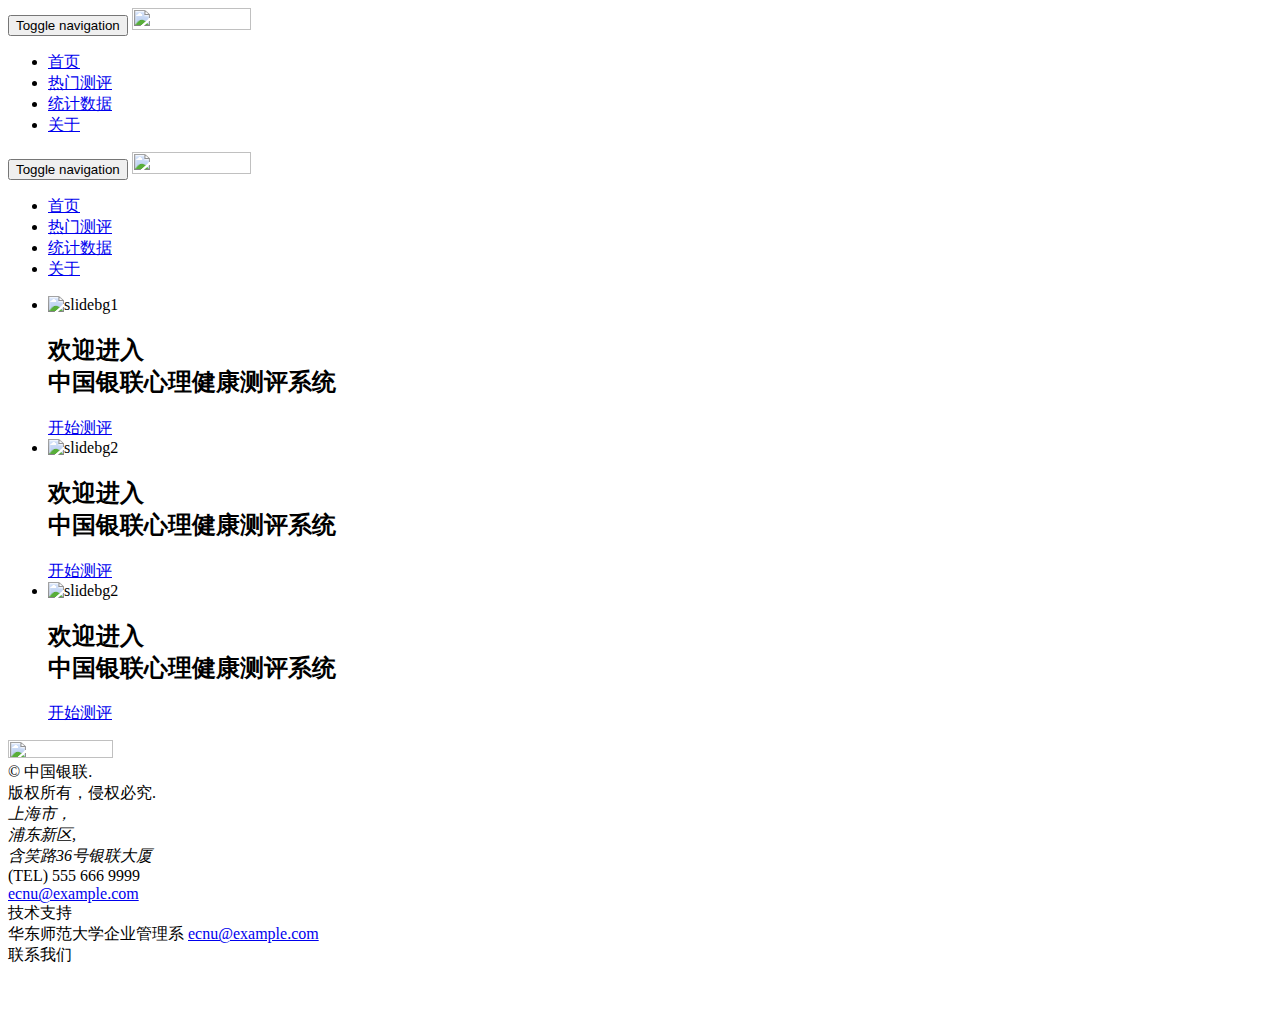
==== index2.html @ 59f3bee2 "all" ====
<!DOCTYPE html>
<html>
<head>
    <meta http-equiv="content-type" content="text/html;charset=UTF-8" />
    <meta charset="utf-8" />
    <title>中国银联心理测试系统</title>
    <meta name="viewport" content="width=device-width, initial-scale=1.0, maximum-scale=1.0, user-scalable=no" />
    <meta content="" name="description" />
    <meta content="" name="author" />
    <link rel="stylesheet" type="text/css" href="assets/plugins/owl-carousel/owl.carousel.css" />
    <link rel="stylesheet" type="text/css" href="assets/plugins/owl-carousel/owl.theme.css" />
    <link rel="stylesheet" type="text/css" href="assets/plugins/headereffects/css/component.css">
    <link rel="stylesheet" type="text/css" href="assets/plugins/headereffects/css/normalize.css" />
    <link href="assets/plugins/pace/pace-theme-flash.css" rel="stylesheet" type="text/css"
        media="screen" />
    <!-- BEGIN CORE CSS FRAMEWORK -->
    <link href="assets/plugins/boostrapv3/css/bootstrap.min.css" rel="stylesheet" type="text/css" />
    <link href="assets/plugins/boostrapv3/css/bootstrap-theme.min.css" rel="stylesheet"
        type="text/css" />
    <link href="assets/plugins/font-awesome/css/font-awesome.min.css" rel="stylesheet"
        type="text/css" />
    <!-- END CORE CSS FRAMEWORK -->
    <!-- BEGIN CSS TEMPLATE -->
    <link href="assets/css/style.css" rel="stylesheet" type="text/css" />
    <link href="assets/css/magic_space.css" rel="stylesheet" type="text/css" />
    <link href="assets/css/responsive.css" rel="stylesheet" type="text/css" />
    <link href="assets/css/animate.min.css" rel="stylesheet" type="text/css" />
    <!-- END CSS TEMPLATE -->
    <script type="text/javascript" src="assets/plugins/jquery-1.8.3.min.js"></script>
    <!-- SLIDER REVOLUTION 4.x SCRIPTS  -->
    <script type="text/javascript" src="assets/plugins/slider-plugin/js/slider1.min.js"></script>
    <script type="text/javascript" src="assets/plugins/slider-plugin/js/slider2.min.js"></script>
    <link rel="stylesheet" type="text/css" href="assets/plugins/slider-plugin/css/settings.css"
        media="screen" />
</head>
<!-- END HEAD -->
<body>
    <div class="main-wrapper">
        <header id="ha-header" class="ha-header ha-header-hide ">
            <div class="ha-header-perspective">
                <div class="ha-header-front navbar navbar-default">
                    <div class="compressed">
                        <div class="navbar-header">
                            <button data-target=".navbar-collapse" data-toggle="collapse" class="navbar-toggle"
                                type="button">
                                <span class="sr-only">Toggle navigation</span> <span class="icon-bar"></span><span
                                    class="icon-bar"></span><span class="icon-bar"></span>
                            </button>
                            <a href="#" class="navbar-brand compressed">
                                <img src="assets/img/logo_condensed.png" alt="" data-src="assets/img/logo_condensed.png"
                                    data-src-retina="assets/img/logo2x.png" width="119" height="22" /></a>
                        </div>
                        <div class="navbar-collapse collapse">
                            <ul class="nav navbar-nav navbar-right">
                                <li><a href="index.html">首页</a></li>
                                <li><a href="#">热门测评</a></li>
                                <!-- <li><a href="tour.html">热门测评</a></li> -->
                                <li><a href="https://gikerch.github.io/test/#/data/1">统计数据</a></li>
                                <!-- <li><a href="portfolio.html">Portfolio</a></li> -->
                                <!-- <li><a href="contact.html">关于</a></li> -->
                                <li><a href="#">关于</a></li>
                            </ul>
                        </div>
                        <!--/.nav-collapse -->
                    </div>
                </div>
            </div>
        </header>
        <div class="section ha-waypoint" data-animate-down="ha-header-hide" data-animate-up="ha-header-hide">
            <div role="navigation" class="navbar navbar-transparent navbar-top">
                <div class="container">
                    <div class="compressed">
                        <div class="navbar-header">
                            <button data-target=".navbar-collapse" data-toggle="collapse" class="navbar-toggle"
                                type="button">
                                <span class="sr-only">Toggle navigation</span> <span class="icon-bar"></span><span
                                    class="icon-bar"></span><span class="icon-bar"></span>
                            </button>
                            <a href="#" class="navbar-brand">
                                <img src="http://cn.unionpay.com/images/images2017/logo.png?v=20161102" data-src="http://cn.unionpay.com/images/images2017/logo.png?v=20161102" data-src-retina="http://cn.unionpay.com/images/images2017/logo.png?v=20161102"
                                    width="119" height="22" alt="" /></a>
                        </div>
                        <div class="navbar-collapse collapse">
                            <ul class="nav navbar-nav navbar-right">
                                <li><a href="index.html">首页</a></li>
                                <!-- <li><a href="tour.html">热门测评</a></li> -->
                                <li><a href="#">热门测评</a></li>
                                <li><a href="https://gikerch.github.io/test/#/data/1">统计数据</a></li>
                                <!-- <li><a href="portfolio.html">Portfolio</a></li> -->
                                <!-- <li><a href="contact.html">关于</a></li> -->
                                <li><a href="#">关于</a></li>
                            </ul>
                        </div>
                        <!--/.nav-collapse -->
                    </div>
                </div>
            </div>
            <!--BEGIN SLIDER -->
            <div class="tp-banner-container">
                <div class="tp-banner" id="home">
                    <ul>
                        <!-- SLIDE  -->
                        <li data-transition="fade" data-slotamount="5" data-masterspeed="700">
                            <!-- MAIN IMAGE -->
                            <img src="assets/img/bg/slide_one.jpg" alt="slidebg1" data-bgfit="cover" data-bgposition="center center"
                                data-bgrepeat="no-repeat">
                            <!-- LAYERS -->
                            <div class="tp-caption mediumlarge_light_white_center sft tp-resizeme slider" data-x="center"
                                data-hoffset="0" data-y="120" data-speed="500" data-start="800" data-easing="Power4.easeOut"
                                data-endspeed="300" data-endeasing="Power1.easeIn" data-captionhidden="off" style="z-index: 6">
                                <h2 class="text-white custom-font title ">
                                    欢迎进入<br>
                                    中国银联心理健康测评系统</h2>
                            </div>
                            <div class="tp-caption sfb slider tp-resizeme slider" data-x="center" data-hoffset="0"
                                data-y="320" data-speed="800" data-start="1000" data-easing="Power4.easeOut"
                                data-endspeed="300" data-endeasing="Power1.easeIn" data-captionhidden="off" style="z-index: 6">
                                <a href="https://gikerch.github.io/test/#/" class="btn btn-info btn-lg  btn-large m-r-10">开始测评</a>
                            </div>
                        </li>
                        <li data-transition="fade" data-slotamount="5" data-masterspeed="700">
                            <!-- MAIN IMAGE -->
                            <img src="assets/img/bg/picture-1.jpg" alt="slidebg2" data-bgfit="cover" data-bgposition="center center"
                                data-bgrepeat="no-repeat">
                            <!-- LAYERS -->
                            <div class="tp-caption mediumlarge_light_white_center sft tp-resizeme slider" data-x="center"
                                data-hoffset="0" data-y="120" data-speed="500" data-start="800" data-easing="Power4.easeOut"
                                data-endspeed="300" data-endeasing="Power1.easeIn" data-captionhidden="off" style="z-index: 6">
                                <h2 class="text-white custom-font title ">
                                    欢迎进入<br>
                                    中国银联心理健康测评系统</h2>
                            </div>
                            <div class="tp-caption sfb slider tp-resizeme slider" data-x="center" data-hoffset="0"
                                data-y="300" data-speed="800" data-start="1000" data-easing="Power4.easeOut"
                                data-endspeed="300" data-endeasing="Power1.easeIn" data-captionhidden="off" style="z-index: 6">
                                <a href="https://gikerch.github.io/test/#/" class="btn btn-info btn-lg  btn-large m-r-10">开始测评</a>
                            </div>
        <!--                     <div class="tp-caption fade slider tp-resizeme slider" data-x="center" data-hoffset="0"
                                data-y="360" data-speed="500" data-start="800" data-easing="Power4.easeOut" data-endspeed="300"
                                data-endeasing="Power1.easeIn" data-captionhidden="off" style="z-index: 6">
                                <a href="#" class="text-white m-r-10">开始测评</a>
                            </div> -->
                        </li>
                        <!-- SLIDE  -->
                        <li data-transition="fade" data-slotamount="5" data-masterspeed="700">
                            <!-- MAIN IMAGE -->
                            <img src="assets/img/bg/picture-2.jpg" alt="slidebg2" data-bgfit="cover" data-bgposition="center center"
                                data-bgrepeat="no-repeat">
                            <!-- LAYERS -->
                            <div class="tp-caption mediumlarge_light_white_center sft tp-resizeme slider" data-x="center"
                                data-hoffset="0" data-y="120" data-speed="500" data-start="800" data-easing="Power4.easeOut"
                                data-endspeed="300" data-endeasing="Power1.easeIn" data-captionhidden="off" style="z-index: 6">
                                <h2 class="text-white custom-font title ">
                                    欢迎进入<br>
                                    中国银联心理健康测评系统</h2>
                            </div>
                            <div class="tp-caption sfb slider tp-resizeme slider" data-x="center" data-hoffset="0"
                                data-y="300" data-speed="800" data-start="1000" data-easing="Power4.easeOut"
                                data-endspeed="300" data-endeasing="Power1.easeIn" data-captionhidden="off" style="z-index: 6">
                                <a href="#" class="btn btn-info btn-lg  btn-large m-r-10">开始测评</a>
                            </div>
                        </li>
                    </ul>
                    <div class="tp-bannertimer">
                    </div>
                </div>
            </div>
            <!--END SLIDER
		
	-->
        </div>
<!--         <div class="section ">
            <div class="container">
                <div class="p-t-40 p-b-40  text-center">
                    <h2 class="text-center">
                        We Provide Awesome Digital Solutions With a Great Attention to Details.</h2>
                    <a href="#" class="btn btn-primary btn-lg  btn-large m-r-10">DOWNLOAD NOW</a>
                </div>
            </div>
        </div> -->
       <!--  <div class="section white ha-waypoint" data-animate-down="ha-header-color" data-animate-up="ha-header-hide">
            <div class="container">
                <div class="p-t-60">
                    <div class="row">
                        <div class="col-md-12 feature-list ">
                            <div class="col-md-4 " data-ride="animated" data-animation="fadeIn" data-delay="300">
                                <i class="fa fa-archive fa-4x"></i>
                                <h4 class="title">
                                    WEB DESIGN</h4>
                                <p>
                                    Intriguing web designs and fascinating results, makes you happy and earns us a loyal
                                    customer – Always there, looking after you!
                                </p>
                            </div>
                            <div class="col-md-4" data-ride="animated" data-animation="fadeIn" data-delay="600">
                                <i class="fa fa-cog fa-4x"></i>
                                <h4 class="title">
                                    CUSTOMIZATION</h4>
                                <p>
                                    We push. We make you nervous. We get results. Let's get to work. Whenever you need,
                                    you will find always there, looking after you!
                                </p>
                            </div>
                            <div class="col-md-4" data-ride="animated" data-animation="fadeIn" data-delay="900">
                                <i class="fa fa-share fa-4x"></i>
                                <h4 class="title">
                                    SOCIAL</h4>
                                <p>
                                    As your business flourishes, we grow as a business and so our team makes sure that
                                    your growth is supported and we go hand in hand.
                                </p>
                            </div>
                        </div>
                    </div> -->
      <!--               <br>
                    <div class="row">
                        <div class="col-md-12 feature-list">
                            <div class="col-md-4 " data-ride="animated" data-animation="fadeIn" data-delay="1200">
                                <i class="fa fa-code fa-4x"></i>
                                <h4 class="title">
                                    TEMPLATES</h4>
                                <p>
                                    We work to deliver results, celebrate entrepreneurship, stand for justice, and believe
                                    in the progress of common good.
                                </p>
                            </div>
                            <div class="col-md-4" data-ride="animated" data-animation="fadeIn" data-delay="1500">
                                <i class="fa fa-asterisk fa-4x"></i>
                                <h4 class="title">
                                    BASED ON BOOTSTRAP 3</h4>
                                <p>
                                    This free template is based on the popular Twitter Bootstrap Frameowrk. You can
                                    easily customize if you have little Bootstrap 3 knowledge.
                                </p>
                            </div>
                            <div class="col-md-4" data-ride="animated" data-animation="fadeIn" data-delay="1800">
                                <i class="fa fa-expand  fa-4x"></i>
                                <h4 class="title">
                                    RESPONSIVE DESIGN</h4>
                                <p>
                                    Every project begins with a round of research and discovery. We dig through the
                                    values, strategy, and organizational culture that make you unique.
                                </p>
                            </div>
                            <div class="clearfix">
                            </div>
                        </div>
                    </div>
                    <div class="section relative">
                        <div class="row text-center">
                            <img src="assets/img/browser-shot.png" alt="" class="resize p-t-60 col-md-12 hidden-xs"
                                style="" data-ride="animated" data-animation="fadeInUp" data-delay="300">
                        </div>
                    </div>
                    <div class="clearfix">
                    </div>
                </div>
            </div>
        </div> -->
       <!--  <div class="copyrights">Collect from <a href="http://www.cssmoban.com/" >企业网站模板</a></div>
        <div class="section dark-grey">
            <div class="container">
                <div class="p-t-80">
                    <div class="row">
                        <div class="row mt-30">
                            <div class="col-md-4 wow fadeIn" data-wow-duration="2s" data-wow-delay="0.2s" style="visibility: visible;
                                animation-duration: 2s; -webkit-animation-duration: 2s; animation-delay: 0.2s;
                                -webkit-animation-delay: 0.2s; animation-name: fadeIn; -webkit-animation-name: fadeIn;">
                                <div class="team-member">
                                    <div class="team-img">
                                        <img src="assets/img/team/team_1.png" alt="">
                                        <div class="team-details text-center">
                                            <h5 class="team-title mb-10">
                                                John Donga</h5>
                                            <span>Founder & CEO</span>
                                            <div class="socials mt-20">
                                                <a href="#"><i class="fa fa-facebook"></i></a><a href="#"><i class="fa fa-twitter"></i>
                                                </a><a href="#"><i class="fa fa-google-plus"></i></a><a href="#"><i class="fa fa-envelope">
                                                </i></a>
                                            </div>
                                        </div>
                                    </div>
                                </div>
                                <!-end team member -->
                            <!-- </div> -->
                            <!-- end col -->
                           <!--  <div class="col-md-4 wow fadeIn" data-wow-duration="2s" data-wow-delay="0.4s" style="visibility: visible;
                                animation-duration: 2s; -webkit-animation-duration: 2s; animation-delay: 0.4s;
                                -webkit-animation-delay: 0.4s; animation-name: fadeIn; -webkit-animation-name: fadeIn;">
                                <div class="team-member mt-mdm-40">
                                    <div class="team-img">
                                        <img src="assets/img/team/team_2.png" alt="">
                                        <div class="team-details text-center">
                                            <h5 class="team-title mb-10">
                                                Harvey Pete</h5>
                                            <span>CFO</span>
                                            <div class="socials mt-20">
                                                <a href="#"><i class="fa fa-facebook"></i></a><a href="#"><i class="fa fa-twitter"></i>
                                                </a><a href="#"><i class="fa fa-google-plus"></i></a><a href="#"><i class="fa fa-envelope">
                                                </i></a>
                                            </div>
                                        </div>
                                    </div>
                                </div> -->
                                <!-- end team member -->
                            <!-- </div> -->
                            <!-- end col -->
                          <!--   <div class="col-md-4 wow fadeIn" data-wow-duration="2s" data-wow-delay="0.6s" style="visibility: visible;
                                animation-duration: 2s; -webkit-animation-duration: 2s; animation-delay: 0.6s;
                                -webkit-animation-delay: 0.6s; animation-name: fadeIn; -webkit-animation-name: fadeIn;">
                                <div class="team-member mt-mdm-40">
                                    <div class="team-img">
                                        <img src="assets/img/team/team_3.png" alt="">
                                        <div class="team-details text-center">
                                            <h5 class="team-title mb-10">
                                                Mike Tolinton</h5>
                                            <span>CTO</span>
                                            <div class="socials mt-20">
                                                <a href="#"><i class="fa fa-facebook"></i></a><a href="#"><i class="fa fa-twitter"></i>
                                                </a><a href="#"><i class="fa fa-google-plus"></i></a><a href="#"><i class="fa fa-envelope">
                                                </i></a>
                                            </div>
                                        </div>
                                    </div>
                                </div>
                                <! end team member -->
                            <!-- </div> -->
                            <!-- end col -->
           <!--              </div>
                    </div>
                </div>
            </div>
        </div> -->
       <!--  <div class="section white">
            <div class="container">
                <div class="p-t-60 p-b-50 ">
                    <div class="row feature-list">
                        <div class="col-md-3 ">
                            <h4 class="custom-font title">
                                COFFEES</h4>
                            <h1 class="custom-font">
                                <span class="number-animator" data-value="4500" data-animation-duration="800">0</span></h1>
                            <div class="col-md-8 no-padding">
                                <div class="progress transparent progress-small no-radius ">
                                    <div class="progress-bar progress-bar-black animated-progress-bar " data-percentage="79%">
                                    </div>
                                </div>
                            </div>
                        </div>
                        <div class="col-md-3">
                            <h4 class="custom-font title">
                                WEB APPS</h4>
                            <h1 class="custom-font">
                                <span class="number-animator" data-value="376" data-animation-duration="800">0</span></h1>
                            <div class="col-md-8 no-padding">
                                <div class="progress transparent progress-small no-radius no-margin">
                                    <div class="progress-bar progress-bar-black animated-progress-bar" data-percentage="45%">
                                    </div>
                                </div>
                            </div>
                        </div>
                        <div class="col-md-3">
                            <h4 class="custom-font title">
                                LINE OF CODES</h4>
                            <h1 class="custom-font">
                                <span class="number-animator" data-value="19,500" data-animation-duration="800">0</span></h1>
                            <div class="col-md-8 no-padding">
                                <div class="progress transparent progress-small no-radius no-margin">
                                    <div class="progress-bar progress-bar-black animated-progress-bar" data-percentage="12%">
                                    </div>
                                </div>
                            </div>
                        </div>
                        <div class="col-md-3">
                            <h4 class="custom-font title">
                                PROJECTS COMPLETED</h4>
                            <h1 class="custom-font">
                                <span class="number-animator" data-value="19,403" data-animation-duration="800">0</span></h1>
                            <div class="col-md-8 no-padding">
                                <div class="progress transparent progress-small no-radius no-margin">
                                    <div class="progress-bar progress-bar-black animated-progress-bar" data-percentage="85%">
                                    </div>
                                </div>
                            </div>
                        </div>
                    </div>
                </div>
            </div>
        </div> -->
   <!--      <div class="section grey">
            <div class="container">
                <div class="p-t-60 p-b-50">
                    <div id="testomonials" class="owl-carousel row">
                        <div class="item">
                            <div class="col-md-6  col-md-offset-3 text-center">
                                <div class="testimonial-thumb">
                                    <img src="assets/img/testimonial_img1.png" alt="testimonal">
                                </div>
                                <div class="testimonial-user">
                                    <span>John Donga</span> Greepit.com
                                </div>
                                <h3 class="normal text-center">
                                    I have always received good service from the Frittt Templates. Timing and quality
                                    have always met my expectations and everything is communicated in a professional
                                    and timely manner.
                                </h3>
                            </div>
                        </div>
                        <div class="item">
                            <div class="col-md-6   col-md-offset-3 text-center">
                                <div class="testimonial-thumb">
                                    <img src="assets/img/testimonial_img2.png" alt="testimonal">
                                </div>
                                <div class="testimonial-user">
                                    <span>John Donga</span> #
                                </div>
                                <h3 class="normal text-center">
                                    We consider the Frittt Templates team a development partner who has proven to be
                                    creative in problem resolution, reliable in time commitments, and overall consistent
                                    in meeting our expectations.
                                </h3>
                            </div>
                        </div>
                        <div class="item">
                            <div class="col-md-6   col-md-offset-3 text-center">
                                <div class="testimonial-thumb">
                                    <img src="assets/img/testimonial_img3.png" alt="testimonal">
                                </div>
                                <div class="testimonial-user">
                                    <span>John Donga</span> www.#
                                </div>
                                <h3 class="semi-bold text-center">
                                    The work was above and beyond what I could have expected. Excellent service all
                                    the way around from start to finish. Keep up the GREAT work! Great job!
                                </h3>
                            </div>
                        </div>
                    </div>
                </div>
            </div>
        </div> -->
      <!--   <div class="section black contact-details green-icons">
            <div class="container">
                <div class="row">
                    <div class="col-md-3 text-center">
                        <div class="services-box-3">
                            <i class="fa fa-phone"></i>
                            <div class="content">
                                <p>
                                    Phone</p>
                                <h3>
                                    +1 555 666 9999</h3>
                            </div>
                        </div>
                    </div>
                    <div class="col-md-3 text-center">
                        <div class="services-box-3">
                            <i class="fa fa-envelope"></i>
                            <div class="content">
                                <p>
                                    E-mail</p>
                                <h3>
                                    letstalk@thempleite.com</h3>
                            </div>
                        </div>
                    </div>
                    <div class="col-md-3 text-center">
                        <div class="services-box-3">
                            <i class="fa fa-map-marker "></i>
                            <div class="content">
                                <p>
                                    Postal</p>
                                <h3>
                                    32-Grey Suite, NY</h3>
                            </div>
                        </div>
                    </div>
                    <div class="col-md-3 text-center">
                        <div class="services-box-3">
                            <i class="fa fa-pinterest-square"></i>
                            <div class="content">
                                <p>
                                    Pinterest</p>
                                <h3>
                                    pinterest.com/frittt</h3>
                            </div>
                        </div>
                    </div>
                </div>
            </div>
        </div> -->
        <div class="section white footer">
            <div class="container">
                <div class="p-t-30 p-b-40">
                    <div class="row">
                        <div class="col-md-2 col-lg-2 col-sm-2 col-xs-12 xs-m-b-20">
                            
                                <img src="http://cn.unionpay.com/images/images2017/logo.png?v=20161102" data-src="http://cn.unionpay.com/images/images2017/logo.png?v=20161102" data-src-retina="http://cn.unionpay.com/images/images2017/logo.png?v=20161102"
                                    width="105" height="18" alt="" />
                         
                            <br />
                            © 中国银联.
                            <br />
                            版权所有，侵权必究.
                        </div>
                        <div class="col-md-4 col-lg-3 col-sm-4  col-xs-12 xs-m-b-20">
                            <address class="xs-no-padding  col-md-6 col-lg-6 col-sm-6  col-xs-12">
                                上海市，<br>
                                浦东新区,<br>
                                含笑路36号银联大厦
                            </address>
                            <div class="xs-no-padding col-md-6 col-lg-6 col-sm-6">
                                <div>
                                    (TEL) 555 666 9999</div>
                                <a href="javascript:">ecnu@example.com</a>
                            </div>
                            <div class="clearfix">
                            </div>
                        </div>
                        <div class="col-md-2 col-lg-2 col-sm-2  col-xs-12 xs-m-b-20">
                            <div class="bold">
                                技术支持</div>
                            华东师范大学企业管理系 <a href="javascript:">ecnu@example.com</a>
                        </div>
                        <div class="col-md-2 col-lg-2 col-sm-2  col-xs-12 ">
                            <div class="bold">
                                联系我们</div>
                            <br />
                            <a href="javascript:"><i class="fa fa-facebook fa-2x"></i></a>&nbsp; <a href="javascript:">
                                <i class="fa fa-twitter fa-2x"></i></a>&nbsp; <a href="javascript:"><i class="fa fa-youtube-play  fa-2x">
                                </i></a>&nbsp; <a href="javascript:"><i class="fa fa-github fa-2x"></i></a>&nbsp;
                            <a href="javascript:"><i class="fa fa-dribbble fa-2x"></i></a>&nbsp; <a href="javascript:">
                                <i class="fa fa-pinterest fa-2x"></i></a>
                        </div>
                    </div>
                </div>
            </div>
        </div>
    </div>
    <script src="assets/plugins/boostrapv3/js/bootstrap.min.js" type="text/javascript"></script>
    <script src="assets/plugins/pace/pace.min.js" type="text/javascript"></script>
    <script src="assets/plugins/jquery-unveil/jquery.unveil.min.js" type="text/javascript"></script>
    <script src="assets/plugins/owl-carousel/owl.carousel.min.js" type="text/javascript"></script>
    <script src="assets/plugins/waypoints.min.js"></script>
    <script type="text/javascript" src="assets/plugins/parrallax/js/jquery.parallax-1.1.3.js"></script>
    <script type="text/javascript" src="assets/plugins/jquery-nicescroll/jquery.nicescroll.min.js"></script>
    <script type="text/javascript" src="assets/plugins/jquery-appear/jquery.appear.js"></script>
    <script src="assets/plugins/jquery-numberAnimate/jquery.animateNumbers.js" type="text/javascript"></script>
    <script type="text/javascript" src="assets/js/core.js"></script>
</body>
</html>
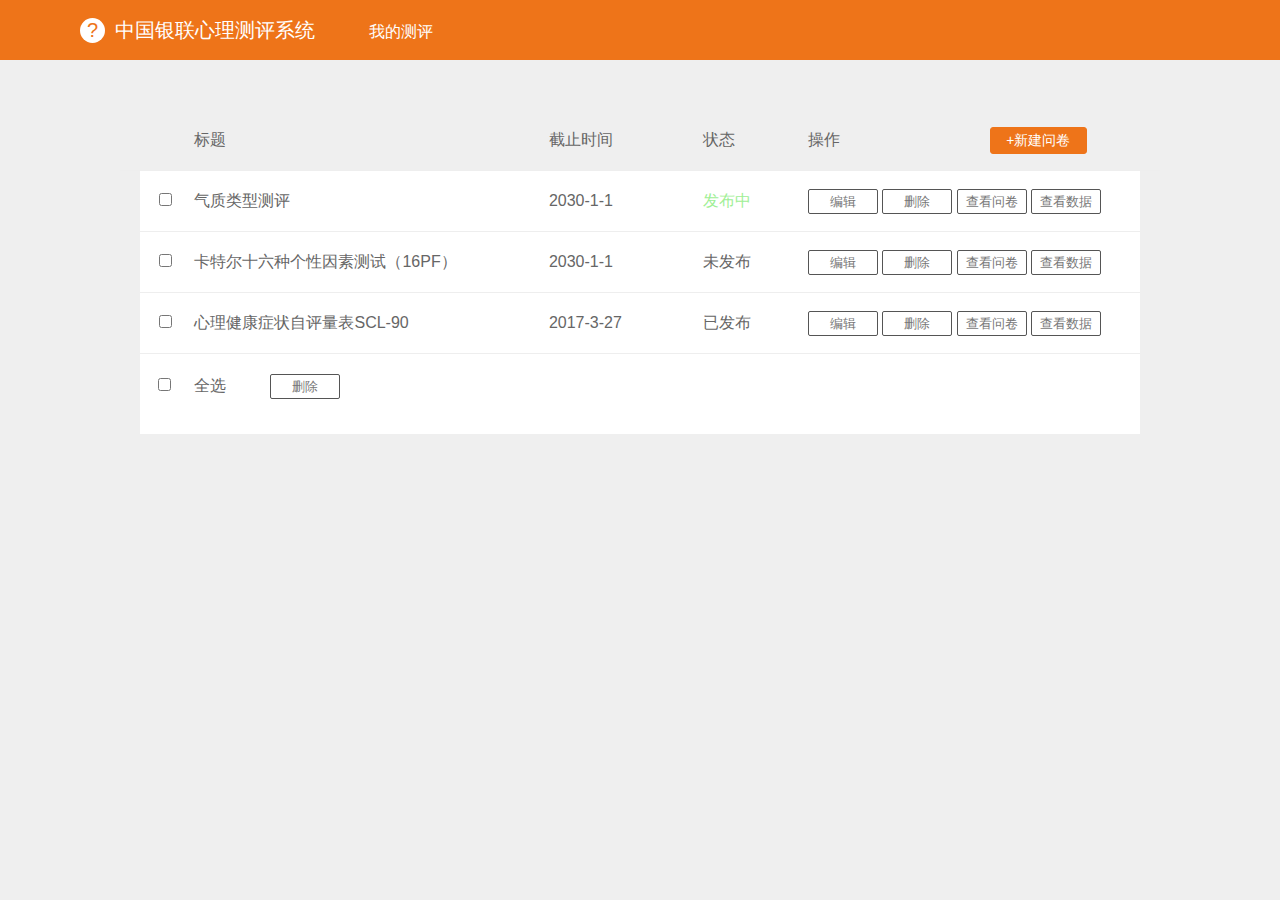
==== commit cd322564: "ff" ====
--- a/index2.html
+++ b/index2.html
@@ -1,551 +1 @@
-<!DOCTYPE html>
-<html>
-<head>
-    <meta http-equiv="content-type" content="text/html;charset=UTF-8" />
-    <meta charset="utf-8" />
-    <title>中国银联心理测试系统</title>
-    <meta name="viewport" content="width=device-width, initial-scale=1.0, maximum-scale=1.0, user-scalable=no" />
-    <meta content="" name="description" />
-    <meta content="" name="author" />
-    <link rel="stylesheet" type="text/css" href="assets/plugins/owl-carousel/owl.carousel.css" />
-    <link rel="stylesheet" type="text/css" href="assets/plugins/owl-carousel/owl.theme.css" />
-    <link rel="stylesheet" type="text/css" href="assets/plugins/headereffects/css/component.css">
-    <link rel="stylesheet" type="text/css" href="assets/plugins/headereffects/css/normalize.css" />
-    <link href="assets/plugins/pace/pace-theme-flash.css" rel="stylesheet" type="text/css"
-        media="screen" />
-    <!-- BEGIN CORE CSS FRAMEWORK -->
-    <link href="assets/plugins/boostrapv3/css/bootstrap.min.css" rel="stylesheet" type="text/css" />
-    <link href="assets/plugins/boostrapv3/css/bootstrap-theme.min.css" rel="stylesheet"
-        type="text/css" />
-    <link href="assets/plugins/font-awesome/css/font-awesome.min.css" rel="stylesheet"
-        type="text/css" />
-    <!-- END CORE CSS FRAMEWORK -->
-    <!-- BEGIN CSS TEMPLATE -->
-    <link href="assets/css/style.css" rel="stylesheet" type="text/css" />
-    <link href="assets/css/magic_space.css" rel="stylesheet" type="text/css" />
-    <link href="assets/css/responsive.css" rel="stylesheet" type="text/css" />
-    <link href="assets/css/animate.min.css" rel="stylesheet" type="text/css" />
-    <!-- END CSS TEMPLATE -->
-    <script type="text/javascript" src="assets/plugins/jquery-1.8.3.min.js"></script>
-    <!-- SLIDER REVOLUTION 4.x SCRIPTS  -->
-    <script type="text/javascript" src="assets/plugins/slider-plugin/js/slider1.min.js"></script>
-    <script type="text/javascript" src="assets/plugins/slider-plugin/js/slider2.min.js"></script>
-    <link rel="stylesheet" type="text/css" href="assets/plugins/slider-plugin/css/settings.css"
-        media="screen" />
-</head>
-<!-- END HEAD -->
-<body>
-    <div class="main-wrapper">
-        <header id="ha-header" class="ha-header ha-header-hide ">
-            <div class="ha-header-perspective">
-                <div class="ha-header-front navbar navbar-default">
-                    <div class="compressed">
-                        <div class="navbar-header">
-                            <button data-target=".navbar-collapse" data-toggle="collapse" class="navbar-toggle"
-                                type="button">
-                                <span class="sr-only">Toggle navigation</span> <span class="icon-bar"></span><span
-                                    class="icon-bar"></span><span class="icon-bar"></span>
-                            </button>
-                            <a href="#" class="navbar-brand compressed">
-                                <img src="assets/img/logo_condensed.png" alt="" data-src="assets/img/logo_condensed.png"
-                                    data-src-retina="assets/img/logo2x.png" width="119" height="22" /></a>
-                        </div>
-                        <div class="navbar-collapse collapse">
-                            <ul class="nav navbar-nav navbar-right">
-                                <li><a href="index.html">首页</a></li>
-                                <li><a href="#">热门测评</a></li>
-                                <!-- <li><a href="tour.html">热门测评</a></li> -->
-                                <li><a href="https://gikerch.github.io/test/#/data/1">统计数据</a></li>
-                                <!-- <li><a href="portfolio.html">Portfolio</a></li> -->
-                                <!-- <li><a href="contact.html">关于</a></li> -->
-                                <li><a href="#">关于</a></li>
-                            </ul>
-                        </div>
-                        <!--/.nav-collapse -->
-                    </div>
-                </div>
-            </div>
-        </header>
-        <div class="section ha-waypoint" data-animate-down="ha-header-hide" data-animate-up="ha-header-hide">
-            <div role="navigation" class="navbar navbar-transparent navbar-top">
-                <div class="container">
-                    <div class="compressed">
-                        <div class="navbar-header">
-                            <button data-target=".navbar-collapse" data-toggle="collapse" class="navbar-toggle"
-                                type="button">
-                                <span class="sr-only">Toggle navigation</span> <span class="icon-bar"></span><span
-                                    class="icon-bar"></span><span class="icon-bar"></span>
-                            </button>
-                            <a href="#" class="navbar-brand">
-                                <img src="http://cn.unionpay.com/images/images2017/logo.png?v=20161102" data-src="http://cn.unionpay.com/images/images2017/logo.png?v=20161102" data-src-retina="http://cn.unionpay.com/images/images2017/logo.png?v=20161102"
-                                    width="119" height="22" alt="" /></a>
-                        </div>
-                        <div class="navbar-collapse collapse">
-                            <ul class="nav navbar-nav navbar-right">
-                                <li><a href="index.html">首页</a></li>
-                                <!-- <li><a href="tour.html">热门测评</a></li> -->
-                                <li><a href="#">热门测评</a></li>
-                                <li><a href="https://gikerch.github.io/test/#/data/1">统计数据</a></li>
-                                <!-- <li><a href="portfolio.html">Portfolio</a></li> -->
-                                <!-- <li><a href="contact.html">关于</a></li> -->
-                                <li><a href="#">关于</a></li>
-                            </ul>
-                        </div>
-                        <!--/.nav-collapse -->
-                    </div>
-                </div>
-            </div>
-            <!--BEGIN SLIDER -->
-            <div class="tp-banner-container">
-                <div class="tp-banner" id="home">
-                    <ul>
-                        <!-- SLIDE  -->
-                        <li data-transition="fade" data-slotamount="5" data-masterspeed="700">
-                            <!-- MAIN IMAGE -->
-                            <img src="assets/img/bg/slide_one.jpg" alt="slidebg1" data-bgfit="cover" data-bgposition="center center"
-                                data-bgrepeat="no-repeat">
-                            <!-- LAYERS -->
-                            <div class="tp-caption mediumlarge_light_white_center sft tp-resizeme slider" data-x="center"
-                                data-hoffset="0" data-y="120" data-speed="500" data-start="800" data-easing="Power4.easeOut"
-                                data-endspeed="300" data-endeasing="Power1.easeIn" data-captionhidden="off" style="z-index: 6">
-                                <h2 class="text-white custom-font title ">
-                                    欢迎进入<br>
-                                    中国银联心理健康测评系统</h2>
-                            </div>
-                            <div class="tp-caption sfb slider tp-resizeme slider" data-x="center" data-hoffset="0"
-                                data-y="320" data-speed="800" data-start="1000" data-easing="Power4.easeOut"
-                                data-endspeed="300" data-endeasing="Power1.easeIn" data-captionhidden="off" style="z-index: 6">
-                                <a href="https://gikerch.github.io/test/#/" class="btn btn-info btn-lg  btn-large m-r-10">开始测评</a>
-                            </div>
-                        </li>
-                        <li data-transition="fade" data-slotamount="5" data-masterspeed="700">
-                            <!-- MAIN IMAGE -->
-                            <img src="assets/img/bg/picture-1.jpg" alt="slidebg2" data-bgfit="cover" data-bgposition="center center"
-                                data-bgrepeat="no-repeat">
-                            <!-- LAYERS -->
-                            <div class="tp-caption mediumlarge_light_white_center sft tp-resizeme slider" data-x="center"
-                                data-hoffset="0" data-y="120" data-speed="500" data-start="800" data-easing="Power4.easeOut"
-                                data-endspeed="300" data-endeasing="Power1.easeIn" data-captionhidden="off" style="z-index: 6">
-                                <h2 class="text-white custom-font title ">
-                                    欢迎进入<br>
-                                    中国银联心理健康测评系统</h2>
-                            </div>
-                            <div class="tp-caption sfb slider tp-resizeme slider" data-x="center" data-hoffset="0"
-                                data-y="300" data-speed="800" data-start="1000" data-easing="Power4.easeOut"
-                                data-endspeed="300" data-endeasing="Power1.easeIn" data-captionhidden="off" style="z-index: 6">
-                                <a href="https://gikerch.github.io/test/#/" class="btn btn-info btn-lg  btn-large m-r-10">开始测评</a>
-                            </div>
-        <!--                     <div class="tp-caption fade slider tp-resizeme slider" data-x="center" data-hoffset="0"
-                                data-y="360" data-speed="500" data-start="800" data-easing="Power4.easeOut" data-endspeed="300"
-                                data-endeasing="Power1.easeIn" data-captionhidden="off" style="z-index: 6">
-                                <a href="#" class="text-white m-r-10">开始测评</a>
-                            </div> -->
-                        </li>
-                        <!-- SLIDE  -->
-                        <li data-transition="fade" data-slotamount="5" data-masterspeed="700">
-                            <!-- MAIN IMAGE -->
-                            <img src="assets/img/bg/picture-2.jpg" alt="slidebg2" data-bgfit="cover" data-bgposition="center center"
-                                data-bgrepeat="no-repeat">
-                            <!-- LAYERS -->
-                            <div class="tp-caption mediumlarge_light_white_center sft tp-resizeme slider" data-x="center"
-                                data-hoffset="0" data-y="120" data-speed="500" data-start="800" data-easing="Power4.easeOut"
-                                data-endspeed="300" data-endeasing="Power1.easeIn" data-captionhidden="off" style="z-index: 6">
-                                <h2 class="text-white custom-font title ">
-                                    欢迎进入<br>
-                                    中国银联心理健康测评系统</h2>
-                            </div>
-                            <div class="tp-caption sfb slider tp-resizeme slider" data-x="center" data-hoffset="0"
-                                data-y="300" data-speed="800" data-start="1000" data-easing="Power4.easeOut"
-                                data-endspeed="300" data-endeasing="Power1.easeIn" data-captionhidden="off" style="z-index: 6">
-                                <a href="#" class="btn btn-info btn-lg  btn-large m-r-10">开始测评</a>
-                            </div>
-                        </li>
-                    </ul>
-                    <div class="tp-bannertimer">
-                    </div>
-                </div>
-            </div>
-            <!--END SLIDER
-		
-	-->
-        </div>
-<!--         <div class="section ">
-            <div class="container">
-                <div class="p-t-40 p-b-40  text-center">
-                    <h2 class="text-center">
-                        We Provide Awesome Digital Solutions With a Great Attention to Details.</h2>
-                    <a href="#" class="btn btn-primary btn-lg  btn-large m-r-10">DOWNLOAD NOW</a>
-                </div>
-            </div>
-        </div> -->
-       <!--  <div class="section white ha-waypoint" data-animate-down="ha-header-color" data-animate-up="ha-header-hide">
-            <div class="container">
-                <div class="p-t-60">
-                    <div class="row">
-                        <div class="col-md-12 feature-list ">
-                            <div class="col-md-4 " data-ride="animated" data-animation="fadeIn" data-delay="300">
-                                <i class="fa fa-archive fa-4x"></i>
-                                <h4 class="title">
-                                    WEB DESIGN</h4>
-                                <p>
-                                    Intriguing web designs and fascinating results, makes you happy and earns us a loyal
-                                    customer – Always there, looking after you!
-                                </p>
-                            </div>
-                            <div class="col-md-4" data-ride="animated" data-animation="fadeIn" data-delay="600">
-                                <i class="fa fa-cog fa-4x"></i>
-                                <h4 class="title">
-                                    CUSTOMIZATION</h4>
-                                <p>
-                                    We push. We make you nervous. We get results. Let's get to work. Whenever you need,
-                                    you will find always there, looking after you!
-                                </p>
-                            </div>
-                            <div class="col-md-4" data-ride="animated" data-animation="fadeIn" data-delay="900">
-                                <i class="fa fa-share fa-4x"></i>
-                                <h4 class="title">
-                                    SOCIAL</h4>
-                                <p>
-                                    As your business flourishes, we grow as a business and so our team makes sure that
-                                    your growth is supported and we go hand in hand.
-                                </p>
-                            </div>
-                        </div>
-                    </div> -->
-      <!--               <br>
-                    <div class="row">
-                        <div class="col-md-12 feature-list">
-                            <div class="col-md-4 " data-ride="animated" data-animation="fadeIn" data-delay="1200">
-                                <i class="fa fa-code fa-4x"></i>
-                                <h4 class="title">
-                                    TEMPLATES</h4>
-                                <p>
-                                    We work to deliver results, celebrate entrepreneurship, stand for justice, and believe
-                                    in the progress of common good.
-                                </p>
-                            </div>
-                            <div class="col-md-4" data-ride="animated" data-animation="fadeIn" data-delay="1500">
-                                <i class="fa fa-asterisk fa-4x"></i>
-                                <h4 class="title">
-                                    BASED ON BOOTSTRAP 3</h4>
-                                <p>
-                                    This free template is based on the popular Twitter Bootstrap Frameowrk. You can
-                                    easily customize if you have little Bootstrap 3 knowledge.
-                                </p>
-                            </div>
-                            <div class="col-md-4" data-ride="animated" data-animation="fadeIn" data-delay="1800">
-                                <i class="fa fa-expand  fa-4x"></i>
-                                <h4 class="title">
-                                    RESPONSIVE DESIGN</h4>
-                                <p>
-                                    Every project begins with a round of research and discovery. We dig through the
-                                    values, strategy, and organizational culture that make you unique.
-                                </p>
-                            </div>
-                            <div class="clearfix">
-                            </div>
-                        </div>
-                    </div>
-                    <div class="section relative">
-                        <div class="row text-center">
-                            <img src="assets/img/browser-shot.png" alt="" class="resize p-t-60 col-md-12 hidden-xs"
-                                style="" data-ride="animated" data-animation="fadeInUp" data-delay="300">
-                        </div>
-                    </div>
-                    <div class="clearfix">
-                    </div>
-                </div>
-            </div>
-        </div> -->
-       <!--  <div class="copyrights">Collect from <a href="http://www.cssmoban.com/" >企业网站模板</a></div>
-        <div class="section dark-grey">
-            <div class="container">
-                <div class="p-t-80">
-                    <div class="row">
-                        <div class="row mt-30">
-                            <div class="col-md-4 wow fadeIn" data-wow-duration="2s" data-wow-delay="0.2s" style="visibility: visible;
-                                animation-duration: 2s; -webkit-animation-duration: 2s; animation-delay: 0.2s;
-                                -webkit-animation-delay: 0.2s; animation-name: fadeIn; -webkit-animation-name: fadeIn;">
-                                <div class="team-member">
-                                    <div class="team-img">
-                                        <img src="assets/img/team/team_1.png" alt="">
-                                        <div class="team-details text-center">
-                                            <h5 class="team-title mb-10">
-                                                John Donga</h5>
-                                            <span>Founder & CEO</span>
-                                            <div class="socials mt-20">
-                                                <a href="#"><i class="fa fa-facebook"></i></a><a href="#"><i class="fa fa-twitter"></i>
-                                                </a><a href="#"><i class="fa fa-google-plus"></i></a><a href="#"><i class="fa fa-envelope">
-                                                </i></a>
-                                            </div>
-                                        </div>
-                                    </div>
-                                </div>
-                                <!-end team member -->
-                            <!-- </div> -->
-                            <!-- end col -->
-                           <!--  <div class="col-md-4 wow fadeIn" data-wow-duration="2s" data-wow-delay="0.4s" style="visibility: visible;
-                                animation-duration: 2s; -webkit-animation-duration: 2s; animation-delay: 0.4s;
-                                -webkit-animation-delay: 0.4s; animation-name: fadeIn; -webkit-animation-name: fadeIn;">
-                                <div class="team-member mt-mdm-40">
-                                    <div class="team-img">
-                                        <img src="assets/img/team/team_2.png" alt="">
-                                        <div class="team-details text-center">
-                                            <h5 class="team-title mb-10">
-                                                Harvey Pete</h5>
-                                            <span>CFO</span>
-                                            <div class="socials mt-20">
-                                                <a href="#"><i class="fa fa-facebook"></i></a><a href="#"><i class="fa fa-twitter"></i>
-                                                </a><a href="#"><i class="fa fa-google-plus"></i></a><a href="#"><i class="fa fa-envelope">
-                                                </i></a>
-                                            </div>
-                                        </div>
-                                    </div>
-                                </div> -->
-                                <!-- end team member -->
-                            <!-- </div> -->
-                            <!-- end col -->
-                          <!--   <div class="col-md-4 wow fadeIn" data-wow-duration="2s" data-wow-delay="0.6s" style="visibility: visible;
-                                animation-duration: 2s; -webkit-animation-duration: 2s; animation-delay: 0.6s;
-                                -webkit-animation-delay: 0.6s; animation-name: fadeIn; -webkit-animation-name: fadeIn;">
-                                <div class="team-member mt-mdm-40">
-                                    <div class="team-img">
-                                        <img src="assets/img/team/team_3.png" alt="">
-                                        <div class="team-details text-center">
-                                            <h5 class="team-title mb-10">
-                                                Mike Tolinton</h5>
-                                            <span>CTO</span>
-                                            <div class="socials mt-20">
-                                                <a href="#"><i class="fa fa-facebook"></i></a><a href="#"><i class="fa fa-twitter"></i>
-                                                </a><a href="#"><i class="fa fa-google-plus"></i></a><a href="#"><i class="fa fa-envelope">
-                                                </i></a>
-                                            </div>
-                                        </div>
-                                    </div>
-                                </div>
-                                <! end team member -->
-                            <!-- </div> -->
-                            <!-- end col -->
-           <!--              </div>
-                    </div>
-                </div>
-            </div>
-        </div> -->
-       <!--  <div class="section white">
-            <div class="container">
-                <div class="p-t-60 p-b-50 ">
-                    <div class="row feature-list">
-                        <div class="col-md-3 ">
-                            <h4 class="custom-font title">
-                                COFFEES</h4>
-                            <h1 class="custom-font">
-                                <span class="number-animator" data-value="4500" data-animation-duration="800">0</span></h1>
-                            <div class="col-md-8 no-padding">
-                                <div class="progress transparent progress-small no-radius ">
-                                    <div class="progress-bar progress-bar-black animated-progress-bar " data-percentage="79%">
-                                    </div>
-                                </div>
-                            </div>
-                        </div>
-                        <div class="col-md-3">
-                            <h4 class="custom-font title">
-                                WEB APPS</h4>
-                            <h1 class="custom-font">
-                                <span class="number-animator" data-value="376" data-animation-duration="800">0</span></h1>
-                            <div class="col-md-8 no-padding">
-                                <div class="progress transparent progress-small no-radius no-margin">
-                                    <div class="progress-bar progress-bar-black animated-progress-bar" data-percentage="45%">
-                                    </div>
-                                </div>
-                            </div>
-                        </div>
-                        <div class="col-md-3">
-                            <h4 class="custom-font title">
-                                LINE OF CODES</h4>
-                            <h1 class="custom-font">
-                                <span class="number-animator" data-value="19,500" data-animation-duration="800">0</span></h1>
-                            <div class="col-md-8 no-padding">
-                                <div class="progress transparent progress-small no-radius no-margin">
-                                    <div class="progress-bar progress-bar-black animated-progress-bar" data-percentage="12%">
-                                    </div>
-                                </div>
-                            </div>
-                        </div>
-                        <div class="col-md-3">
-                            <h4 class="custom-font title">
-                                PROJECTS COMPLETED</h4>
-                            <h1 class="custom-font">
-                                <span class="number-animator" data-value="19,403" data-animation-duration="800">0</span></h1>
-                            <div class="col-md-8 no-padding">
-                                <div class="progress transparent progress-small no-radius no-margin">
-                                    <div class="progress-bar progress-bar-black animated-progress-bar" data-percentage="85%">
-                                    </div>
-                                </div>
-                            </div>
-                        </div>
-                    </div>
-                </div>
-            </div>
-        </div> -->
-   <!--      <div class="section grey">
-            <div class="container">
-                <div class="p-t-60 p-b-50">
-                    <div id="testomonials" class="owl-carousel row">
-                        <div class="item">
-                            <div class="col-md-6  col-md-offset-3 text-center">
-                                <div class="testimonial-thumb">
-                                    <img src="assets/img/testimonial_img1.png" alt="testimonal">
-                                </div>
-                                <div class="testimonial-user">
-                                    <span>John Donga</span> Greepit.com
-                                </div>
-                                <h3 class="normal text-center">
-                                    I have always received good service from the Frittt Templates. Timing and quality
-                                    have always met my expectations and everything is communicated in a professional
-                                    and timely manner.
-                                </h3>
-                            </div>
-                        </div>
-                        <div class="item">
-                            <div class="col-md-6   col-md-offset-3 text-center">
-                                <div class="testimonial-thumb">
-                                    <img src="assets/img/testimonial_img2.png" alt="testimonal">
-                                </div>
-                                <div class="testimonial-user">
-                                    <span>John Donga</span> #
-                                </div>
-                                <h3 class="normal text-center">
-                                    We consider the Frittt Templates team a development partner who has proven to be
-                                    creative in problem resolution, reliable in time commitments, and overall consistent
-                                    in meeting our expectations.
-                                </h3>
-                            </div>
-                        </div>
-                        <div class="item">
-                            <div class="col-md-6   col-md-offset-3 text-center">
-                                <div class="testimonial-thumb">
-                                    <img src="assets/img/testimonial_img3.png" alt="testimonal">
-                                </div>
-                                <div class="testimonial-user">
-                                    <span>John Donga</span> www.#
-                                </div>
-                                <h3 class="semi-bold text-center">
-                                    The work was above and beyond what I could have expected. Excellent service all
-                                    the way around from start to finish. Keep up the GREAT work! Great job!
-                                </h3>
-                            </div>
-                        </div>
-                    </div>
-                </div>
-            </div>
-        </div> -->
-      <!--   <div class="section black contact-details green-icons">
-            <div class="container">
-                <div class="row">
-                    <div class="col-md-3 text-center">
-                        <div class="services-box-3">
-                            <i class="fa fa-phone"></i>
-                            <div class="content">
-                                <p>
-                                    Phone</p>
-                                <h3>
-                                    +1 555 666 9999</h3>
-                            </div>
-                        </div>
-                    </div>
-                    <div class="col-md-3 text-center">
-                        <div class="services-box-3">
-                            <i class="fa fa-envelope"></i>
-                            <div class="content">
-                                <p>
-                                    E-mail</p>
-                                <h3>
-                                    letstalk@thempleite.com</h3>
-                            </div>
-                        </div>
-                    </div>
-                    <div class="col-md-3 text-center">
-                        <div class="services-box-3">
-                            <i class="fa fa-map-marker "></i>
-                            <div class="content">
-                                <p>
-                                    Postal</p>
-                                <h3>
-                                    32-Grey Suite, NY</h3>
-                            </div>
-                        </div>
-                    </div>
-                    <div class="col-md-3 text-center">
-                        <div class="services-box-3">
-                            <i class="fa fa-pinterest-square"></i>
-                            <div class="content">
-                                <p>
-                                    Pinterest</p>
-                                <h3>
-                                    pinterest.com/frittt</h3>
-                            </div>
-                        </div>
-                    </div>
-                </div>
-            </div>
-        </div> -->
-        <div class="section white footer">
-            <div class="container">
-                <div class="p-t-30 p-b-40">
-                    <div class="row">
-                        <div class="col-md-2 col-lg-2 col-sm-2 col-xs-12 xs-m-b-20">
-                            
-                                <img src="http://cn.unionpay.com/images/images2017/logo.png?v=20161102" data-src="http://cn.unionpay.com/images/images2017/logo.png?v=20161102" data-src-retina="http://cn.unionpay.com/images/images2017/logo.png?v=20161102"
-                                    width="105" height="18" alt="" />
-                         
-                            <br />
-                            © 中国银联.
-                            <br />
-                            版权所有，侵权必究.
-                        </div>
-                        <div class="col-md-4 col-lg-3 col-sm-4  col-xs-12 xs-m-b-20">
-                            <address class="xs-no-padding  col-md-6 col-lg-6 col-sm-6  col-xs-12">
-                                上海市，<br>
-                                浦东新区,<br>
-                                含笑路36号银联大厦
-                            </address>
-                            <div class="xs-no-padding col-md-6 col-lg-6 col-sm-6">
-                                <div>
-                                    (TEL) 555 666 9999</div>
-                                <a href="javascript:">ecnu@example.com</a>
-                            </div>
-                            <div class="clearfix">
-                            </div>
-                        </div>
-                        <div class="col-md-2 col-lg-2 col-sm-2  col-xs-12 xs-m-b-20">
-                            <div class="bold">
-                                技术支持</div>
-                            华东师范大学企业管理系 <a href="javascript:">ecnu@example.com</a>
-                        </div>
-                        <div class="col-md-2 col-lg-2 col-sm-2  col-xs-12 ">
-                            <div class="bold">
-                                联系我们</div>
-                            <br />
-                            <a href="javascript:"><i class="fa fa-facebook fa-2x"></i></a>&nbsp; <a href="javascript:">
-                                <i class="fa fa-twitter fa-2x"></i></a>&nbsp; <a href="javascript:"><i class="fa fa-youtube-play  fa-2x">
-                                </i></a>&nbsp; <a href="javascript:"><i class="fa fa-github fa-2x"></i></a>&nbsp;
-                            <a href="javascript:"><i class="fa fa-dribbble fa-2x"></i></a>&nbsp; <a href="javascript:">
-                                <i class="fa fa-pinterest fa-2x"></i></a>
-                        </div>
-                    </div>
-                </div>
-            </div>
-        </div>
-    </div>
-    <script src="assets/plugins/boostrapv3/js/bootstrap.min.js" type="text/javascript"></script>
-    <script src="assets/plugins/pace/pace.min.js" type="text/javascript"></script>
-    <script src="assets/plugins/jquery-unveil/jquery.unveil.min.js" type="text/javascript"></script>
-    <script src="assets/plugins/owl-carousel/owl.carousel.min.js" type="text/javascript"></script>
-    <script src="assets/plugins/waypoints.min.js"></script>
-    <script type="text/javascript" src="assets/plugins/parrallax/js/jquery.parallax-1.1.3.js"></script>
-    <script type="text/javascript" src="assets/plugins/jquery-nicescroll/jquery.nicescroll.min.js"></script>
-    <script type="text/javascript" src="assets/plugins/jquery-appear/jquery.appear.js"></script>
-    <script src="assets/plugins/jquery-numberAnimate/jquery.animateNumbers.js" type="text/javascript"></script>
-    <script type="text/javascript" src="assets/js/core.js"></script>
-</body>
-</html>
+<!DOCTYPE html><html><head><meta charset=utf-8><meta name=viewport content="width=device-width,initial-scale=1,maximum-scale=1,minimum-scale=1,user-scalable=no"><title>问卷平台</title><link href=./static/css/app.7c845d637338c76aa3e18bf9d27218da.css rel=stylesheet></head><body><div id=app></div><script type=text/javascript src=./static/js/manifest.c3d639cecfe80212a431.js></script><script type=text/javascript src=./static/js/vendor.f220f086108202e6cdef.js></script><script type=text/javascript src=./static/js/app.95ac02bf8a7569f410cd.js></script></body></html>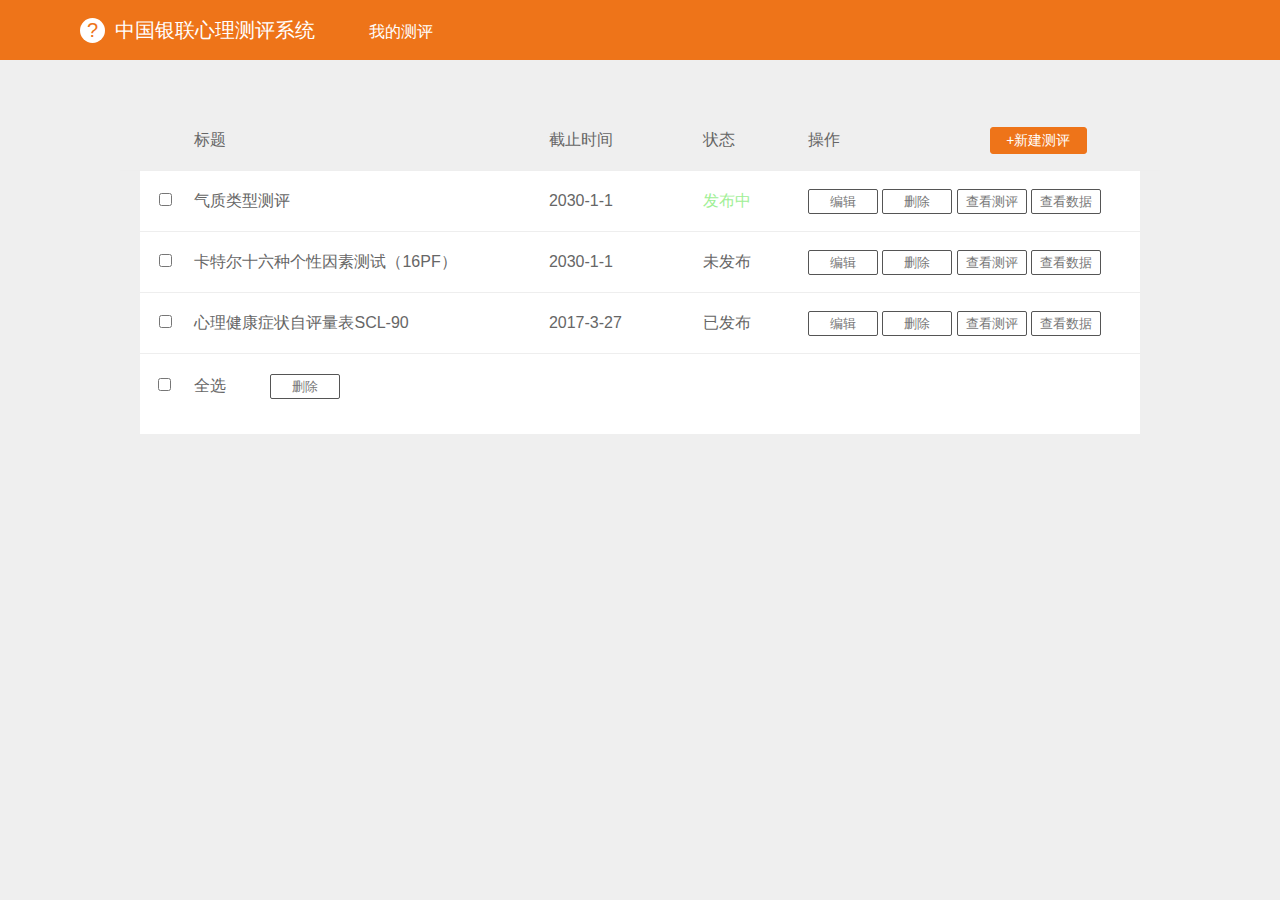
==== commit fa96e5d7: "ss" ====
--- a/index2.html
+++ b/index2.html
@@ -1 +1 @@
-<!DOCTYPE html><html><head><meta charset=utf-8><meta name=viewport content="width=device-width,initial-scale=1,maximum-scale=1,minimum-scale=1,user-scalable=no"><title>问卷平台</title><link href=./static/css/app.7c845d637338c76aa3e18bf9d27218da.css rel=stylesheet></head><body><div id=app></div><script type=text/javascript src=./static/js/manifest.c3d639cecfe80212a431.js></script><script type=text/javascript src=./static/js/vendor.f220f086108202e6cdef.js></script><script type=text/javascript src=./static/js/app.95ac02bf8a7569f410cd.js></script></body></html>+<!DOCTYPE html><html><head><meta charset=utf-8><meta name=viewport content="width=device-width,initial-scale=1,maximum-scale=1,minimum-scale=1,user-scalable=no"><title>问卷平台</title><link href=./static/css/app.7c845d637338c76aa3e18bf9d27218da.css rel=stylesheet></head><body><div id=app></div><script type=text/javascript src=./static/js/manifest.fa6d3978348ad98630df.js></script><script type=text/javascript src=./static/js/vendor.f220f086108202e6cdef.js></script><script type=text/javascript src=./static/js/app.6b77afaf1a88dc56506e.js></script></body></html>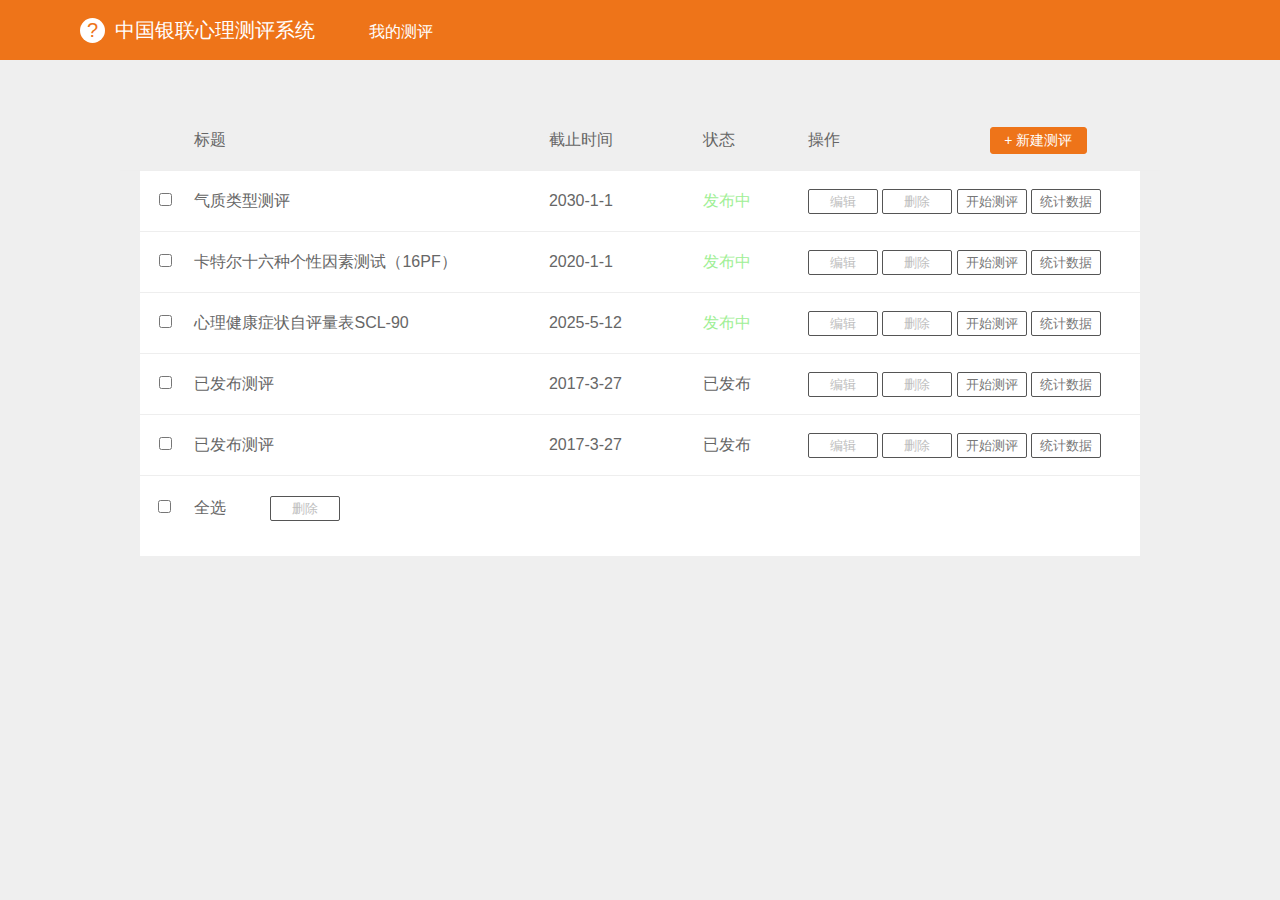
==== commit a4bb5612: "v1.0" ====
--- a/index2.html
+++ b/index2.html
@@ -1 +1 @@
-<!DOCTYPE html><html><head><meta charset=utf-8><meta name=viewport content="width=device-width,initial-scale=1,maximum-scale=1,minimum-scale=1,user-scalable=no"><title>问卷平台</title><link href=./static/css/app.7c845d637338c76aa3e18bf9d27218da.css rel=stylesheet></head><body><div id=app></div><script type=text/javascript src=./static/js/manifest.fa6d3978348ad98630df.js></script><script type=text/javascript src=./static/js/vendor.f220f086108202e6cdef.js></script><script type=text/javascript src=./static/js/app.6b77afaf1a88dc56506e.js></script></body></html>+<!DOCTYPE html><html><head><meta charset=utf-8><meta name=viewport content="width=device-width,initial-scale=1,maximum-scale=1,minimum-scale=1,user-scalable=no"><title>问卷平台</title><link href=./static/css/app.de9194da40269f58c07ab7e874542d4d.css rel=stylesheet></head><body><div id=app></div><script type=text/javascript src=./static/js/manifest.6cb18ba8a5709bbd7227.js></script><script type=text/javascript src=./static/js/vendor.07904db9825067959b0f.js></script><script type=text/javascript src=./static/js/app.93282223e44634be2792.js></script></body></html>